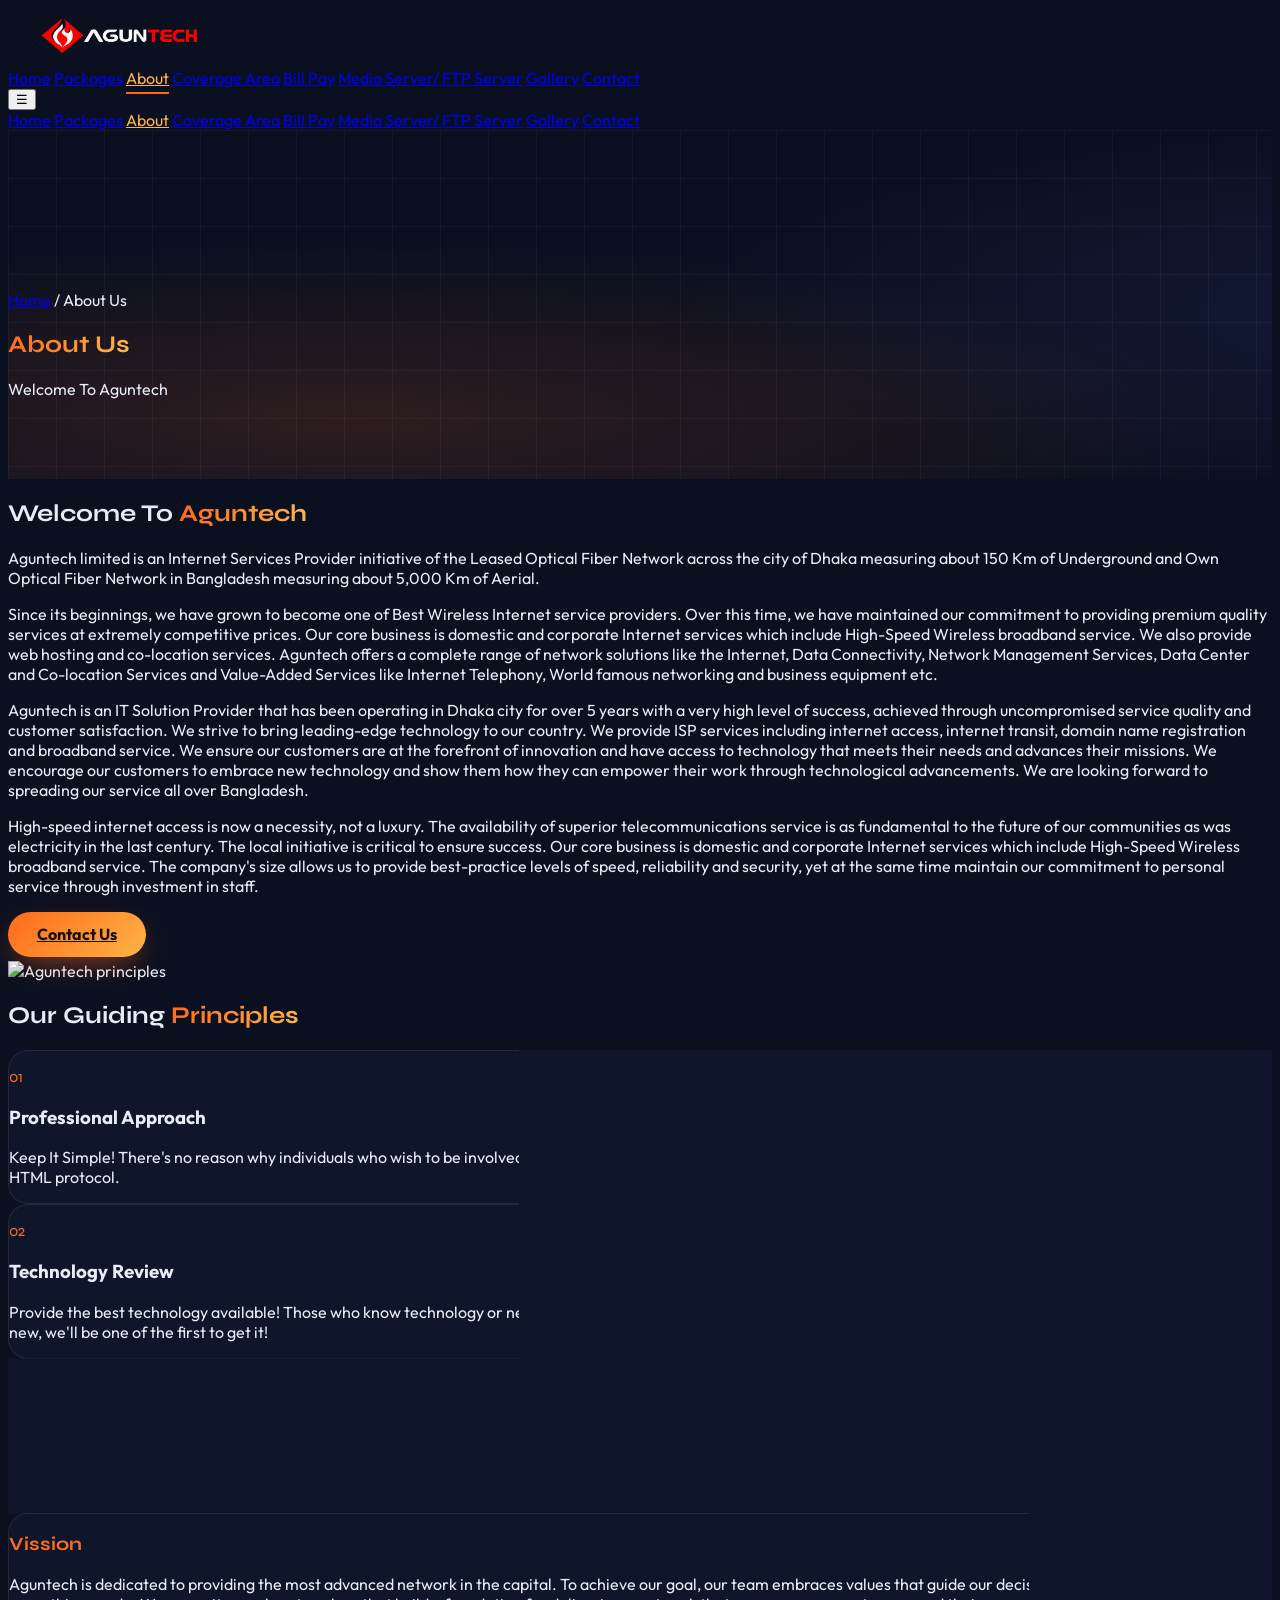
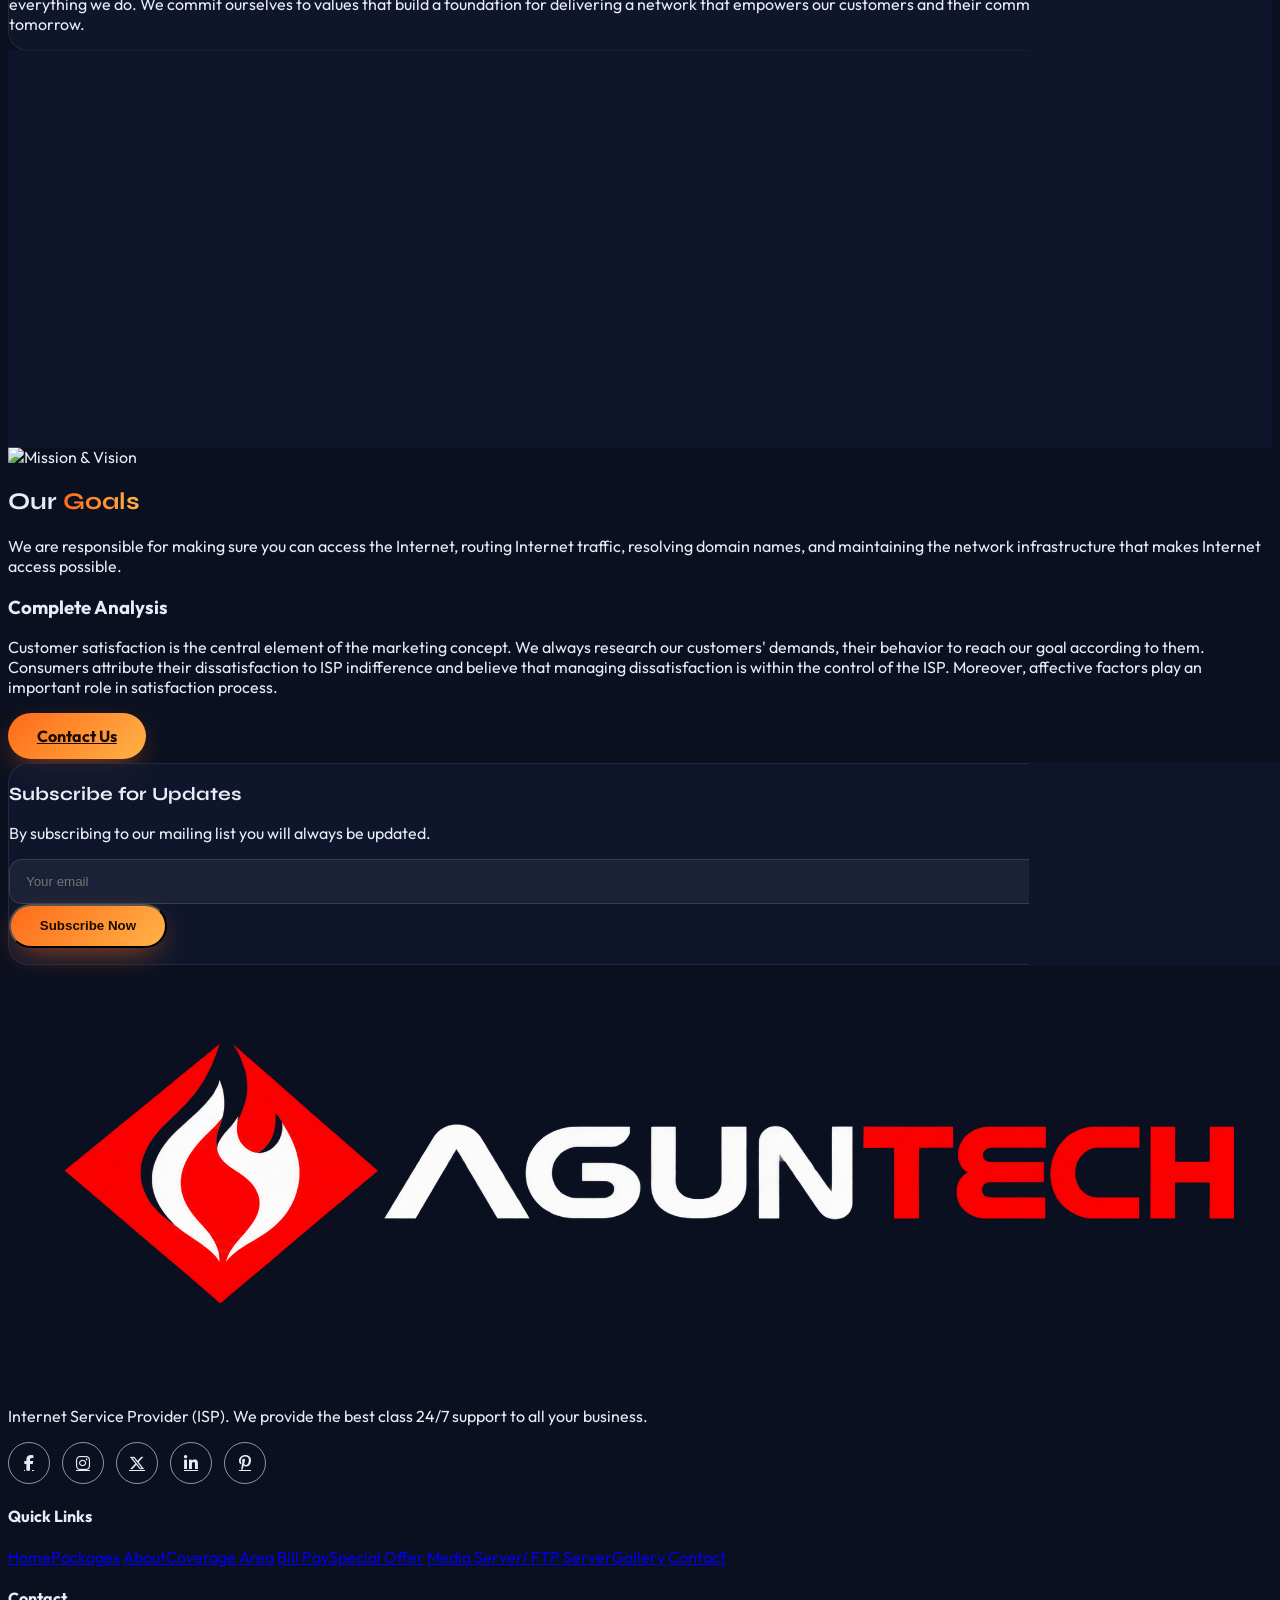
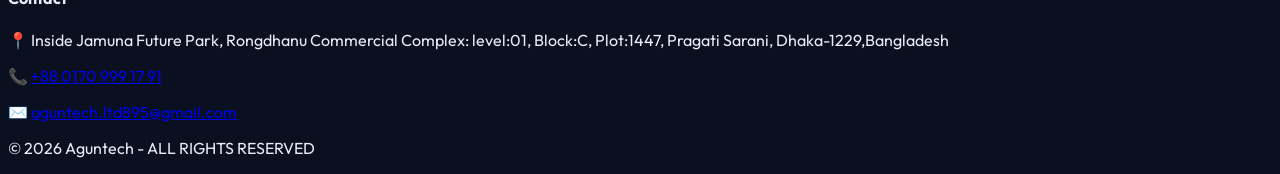
==== about.html @ c1c76f9d "first commit" ====
<!DOCTYPE html>
<html lang="en">
<head>
  <meta charset="UTF-8" />
  <meta name="viewport" content="width=device-width, initial-scale=1.0" />
  <title>About | Aguntech - Internet Service Provider</title>
  <meta name="description" content="Aguntech - High speed fiber internet service provider in Dhaka, Bangladesh." />
  <script src="https://cdn.tailwindcss.com"></script>
  <link rel="preconnect" href="https://fonts.googleapis.com" />
  <link href="https://fonts.googleapis.com/css2?family=Outfit:wght@300;400;600;700&family=Syne:wght@600;700;800&display=swap" rel="stylesheet" />
  <link rel="stylesheet" href="assets/css/style.css" />
  <link rel="icon" type="image/png" href="assets/images/social-icons.png">
  <link rel="stylesheet"href="https://cdnjs.cloudflare.com/ajax/libs/font-awesome/6.7.2/css/all.min.css">

</head>
<body class="antialiased">
  <div id="preloader"><div class="loader"></div></div>

  <!-- ===== Header ===== -->
  <header id="header" class="fixed top-0 inset-x-0 z-50 bg-[#0b1020]/80 backdrop-blur-lg border-b border-white/5 transition-shadow">
    <div class="max-w-7xl mx-auto px-5 h-20 flex items-center justify-between">
      <a href="index.html" class="flex items-center gap-2">
        <img class="h-20 w-70" src="assets/images/AGUNTECH Red Flame Logo (1).png" alt="Aguntech">
      </a>
      <nav class="hidden xl:flex items-center gap-6 text-sm">
        <a data-nav href="index.html" class="nav-link">Home</a>
        <a data-nav href="packages.html" class="nav-link">Packages</a>
        <a data-nav href="about.html" class="nav-link">About</a>
        <a data-nav href="coverage.html" class="nav-link">Coverage Area</a>
        <a data-nav href="billpay.html" class="nav-link">Bill Pay</a>
        <a data-nav href="media.html" class="nav-link">Media Server/ FTP Server</a>
        <a data-nav href="gallery.html" class="nav-link">Gallery</a>
        <a data-nav href="contact.html" class="nav-link">Contact</a>
      </nav>
      <button id="menuBtn" class="xl:hidden text-3xl" aria-label="Menu">☰</button>
    </div>
    <div id="mobileMenu" class="hidden xl:hidden px-5 pb-5 bg-[#0b1020]">
      <a data-nav href="index.html" class="nav-link block py-2">Home</a>
      <a data-nav href="packages.html" class="nav-link block py-2">Packages</a>
      <a data-nav href="about.html" class="nav-link block py-2">About</a>
      <a data-nav href="coverage.html" class="nav-link block py-2">Coverage Area</a>
      <a data-nav href="billpay.html" class="nav-link block py-2">Bill Pay</a>
      <a data-nav href="media.html" class="nav-link block py-2">Media Server/ FTP Server</a>
      <a data-nav href="gallery.html" class="nav-link block py-2">Gallery</a>
      <a data-nav href="contact.html" class="nav-link block py-2">Contact</a>
    </div>
  </header>

  <!-- ===== Page Hero ===== -->
  <section class="page-hero grid-bg">
    <div class="blob w-72 h-72 bg-orange-500 -top-10 -left-10"></div>
    <div class="blob w-72 h-72 bg-indigo-600 top-10 right-0" style="animation-delay:-4s"></div>
    <div class="relative max-w-7xl mx-auto px-5 text-center">
      <p class="text-sm text-white/60 reveal"><a href="index.html" class="hover:text-orange-400">Home</a> / About Us</p>
      <h1 class="font-display text-4xl md:text-6xl font-extrabold mt-3 reveal" data-delay="100"><span class="text-fire">About Us</span></h1>
      <p class="mt-4 text-white/70 max-w-2xl mx-auto reveal" data-delay="200">Welcome To Aguntech</p>
    </div>
  </section>

  <section class="max-w-7xl mx-auto px-5 pb-20 grid lg:grid-cols-2 gap-12 items-center">
    <div class="space-y-5 text-white/75 leading-relaxed reveal">
      <h2 class="font-display text-3xl font-bold text-white">Welcome To <span class="text-fire">Aguntech</span></h2>
      <p>Aguntech limited is an Internet Services Provider initiative of the Leased Optical Fiber Network across the city of Dhaka measuring about 150 Km of Underground and Own Optical Fiber Network in Bangladesh measuring about 5,000 Km of Aerial.</p>
      <p>Since its beginnings, we have grown to become one of Best Wireless Internet service providers. Over this time, we have maintained our commitment to providing premium quality services at extremely competitive prices. Our core business is domestic and corporate Internet services which include High-Speed Wireless broadband service. We also provide web hosting and co-location services. Aguntech offers a complete range of network solutions like the Internet, Data Connectivity, Network Management Services, Data Center and Co-location Services and Value-Added Services like Internet Telephony, World famous networking and business equipment etc.</p>
      <p>Aguntech is an IT Solution Provider that has been operating in Dhaka city for over 5 years with a very high level of success, achieved through uncompromised service quality and customer satisfaction. We strive to bring leading-edge technology to our country. We provide ISP services including internet access, internet transit, domain name registration and broadband service. We ensure our customers are at the forefront of innovation and have access to technology that meets their needs and advances their missions. We encourage our customers to embrace new technology and show them how they can empower their work through technological advancements. We are looking forward to spreading our service all over Bangladesh.</p>
      <p>High-speed internet access is now a necessity, not a luxury. The availability of superior telecommunications service is as fundamental to the future of our communities as was electricity in the last century. The local initiative is critical to ensure success. Our core business is domestic and corporate Internet services which include High-Speed Wireless broadband service. The company's size allows us to provide best-practice levels of speed, reliability and security, yet at the same time maintain our commitment to personal service through investment in staff.</p>
      <a href="contact.html" class="btn-fire">Contact Us</a>
    </div>
    <div class="reveal" data-delay="150"><img src="https://aguntech.com/pages/pagesSheets/img/about-mission-vission.png" alt="Aguntech principles" class="w-full floaty" /></div>
  </section>

  <section class="py-20 bg-[#0e1428]">
    <div class="max-w-7xl mx-auto px-5">
      <h2 class="font-display text-4xl font-extrabold text-center reveal">Our Guiding <span class="text-fire">Principles</span></h2>
      <div class="grid md:grid-cols-3 gap-8 mt-12">
        <div class="glass card-hover p-8 reveal" data-delay="0"><p class="font-display text-5xl font-extrabold text-fire">01</p><h3 class="text-xl font-bold mt-4">Professional Approach</h3><p class="text-white/65 text-sm mt-3 leading-relaxed">Keep It Simple! There's no reason why individuals who wish to be involved in the Internet, need to have sophisticated technical knowledge and the ability to write and understand HTML protocol.</p></div>
        <div class="glass card-hover p-8 reveal" data-delay="120"><p class="font-display text-5xl font-extrabold text-fire">02</p><h3 class="text-xl font-bold mt-4">Technology Review</h3><p class="text-white/65 text-sm mt-3 leading-relaxed">Provide the best technology available! Those who know technology or need the most from it will be suitably impressed with our high-tech equipment. If it's current, we have it; if it's new, we'll be one of the first to get it!</p></div>
        <div class="glass card-hover p-8 reveal" data-delay="240"><p class="font-display text-5xl font-extrabold text-fire">03</p><h3 class="text-xl font-bold mt-4">Affordable Services</h3><p class="text-white/65 text-sm mt-3 leading-relaxed">Make it affordable! Amber IT programs are almost always one third to one half the cost of comparable services. This supports our mission of creating greater access to a greater number of people.</p></div>
      </div>
    </div>
  </section>

  <section class="max-w-7xl mx-auto px-5 py-20 grid md:grid-cols-2 gap-8">
    <div class="glass p-8 reveal"><h3 class="font-display text-2xl font-bold text-fire">Vission</h3><p class="text-white/70 mt-4 leading-relaxed">Aguntech is dedicated to providing the most advanced network in the capital. To achieve our goal, our team embraces values that guide our decisions and drive our actions in everything we do. We commit ourselves to values that build a foundation for delivering a network that empowers our customers and their communities to succeed today and tomorrow.</p></div>
    <div class="glass p-8 reveal" data-delay="120"><h3 class="font-display text-2xl font-bold text-fire">Mission</h3><p class="text-white/70 mt-4 leading-relaxed">We will implement ultra-fast advanced technology as an essential service to every residential &amp; business address, vulnerable populations, low-income users, educational institutions, public safety agencies, and medical facilities, and also providing ISP and phone services to customers at the lowest possible prices. We will be competitive, affordable, generate economic growth and create jobs while acting as good stewards to our customers.</p></div>
    <div class="glass p-8 reveal"><h3 class="font-display text-xl font-bold">We aim is to provide consumers with</h3><ul class="mt-4 space-y-2 text-white/75"><li>🔸 High quality</li><li>🔸 Competitive price</li><li>🔸 Simple setup</li><li>🔸 Ease of use</li><li>🔸 Broadband service with excellent customer care!</li></ul></div>
    <div class="glass p-8 reveal" data-delay="120"><h3 class="font-display text-xl font-bold">Customized technical support for all your services</h3><div class="flex flex-wrap gap-2 mt-4"><span class="px-3 py-1 rounded-full bg-orange-500/15 text-orange-300 text-sm">Wireless</span><span class="px-3 py-1 rounded-full bg-orange-500/15 text-orange-300 text-sm">Fiber to the home</span><span class="px-3 py-1 rounded-full bg-orange-500/15 text-orange-300 text-sm">DSL</span><span class="px-3 py-1 rounded-full bg-orange-500/15 text-orange-300 text-sm">Cable</span><span class="px-3 py-1 rounded-full bg-orange-500/15 text-orange-300 text-sm">IPTV</span><span class="px-3 py-1 rounded-full bg-orange-500/15 text-orange-300 text-sm">Dial-up</span><span class="px-3 py-1 rounded-full bg-orange-500/15 text-orange-300 text-sm">Phone</span><span class="px-3 py-1 rounded-full bg-orange-500/15 text-orange-300 text-sm">VOIP</span><span class="px-3 py-1 rounded-full bg-orange-500/15 text-orange-300 text-sm">In-home networking</span></div></div>
  </section>

  <section class="max-w-7xl mx-auto px-5 pb-10 grid lg:grid-cols-2 gap-12 items-center">
    <div class="reveal"><img src="https://aguntech.com/pages/pagesSheets/img/mission-vision.png" alt="Mission &amp; Vision" class="w-full floaty" /></div>
    <div class="reveal" data-delay="150">
      <h2 class="font-display text-3xl font-bold">Our <span class="text-fire">Goals</span></h2>
      <p class="text-white/70 mt-4 leading-relaxed">We are responsible for making sure you can access the Internet, routing Internet traffic, resolving domain names, and maintaining the network infrastructure that makes Internet access possible.</p>
      <h3 class="font-bold text-xl mt-8">Complete Analysis</h3>
      <p class="text-white/70 mt-2 leading-relaxed">Customer satisfaction is the central element of the marketing concept. We always research our customers' demands, their behavior to reach our goal according to them. Consumers attribute their dissatisfaction to ISP indifference and believe that managing dissatisfaction is within the control of the ISP. Moreover, affective factors play an important role in satisfaction process.</p>
      <a href="contact.html" class="btn-fire mt-8">Contact Us</a>
    </div>
  </section>

  <!-- ===== Subscribe ===== -->
  <section class="max-w-7xl mx-auto px-5 py-16">
    <div class="glass p-10 md:flex items-center justify-between gap-8 reveal relative overflow-hidden">
      <div class="blob w-60 h-60 bg-orange-500 -right-10 -top-10"></div>
      <div class="relative">
        <h3 class="font-display text-3xl font-bold">Subscribe for Updates</h3>
        <p class="text-white/70 mt-2">By subscribing to our mailing list you will always be updated.</p>
      </div>
      <form data-demo class="relative mt-6 md:mt-0 flex gap-3 w-full md:w-auto">
        <input type="email" required placeholder="Your email" class="input md:w-72" />
        <button class="btn-fire whitespace-nowrap">Subscribe Now</button>
        <p class="form-msg hidden text-green-400 text-sm"></p>
      </form>
    </div>
  </section>
  <!-- ===== Footer ===== -->
  <footer class="border-t border-white/5 bg-[#080c19]">
    <div class="max-w-7xl mx-auto px-5 py-14 grid md:grid-cols-3 gap-10 text-sm">
      <div>
        <img class="h-20 w-70" src="assets/images/AGUNTECH Red Flame Logo (1).png" alt="Aguntech">
        <!-- <p class="font-display text-2xl font-extrabold">Agun<span class="text-fire">tech</span></p> -->
        <p class="text-white/60 mt-3">Internet Service Provider (ISP). We provide the best class 24/7 support to all your business.</p>
        <div class="social-links mt-4" aria-label="Social media">
          <!-- Facebook -->
          <a href="https://www.facebook.com/Aguntechbd"
            target="_blank" rel="noopener noreferrer"
            class="social-icon facebook" aria-label="Facebook">
            <i class="fa-brands fa-facebook-f"></i>
          </a>
          <!-- Instagram -->
          <a href="https://www.instagram.com/aguntechbd/"
            target="_blank" rel="noopener noreferrer"
            class="social-icon instagram" aria-label="Instagram">
            <i class="fa-brands fa-instagram"></i>
          </a>
          <!-- X -->
          <a href="https://x.com/Aguntechbd"
            target="_blank" rel="noopener noreferrer"
            class="social-icon twitter" aria-label="X">
            <i class="fa-brands fa-x-twitter"></i>
          </a>
          <!-- LinkedIn -->
          <a href="https://www.linkedin.com/company/aguntechbd/"
            target="_blank" rel="noopener noreferrer"
            class="social-icon linkedin" aria-label="LinkedIn">
            <i class="fa-brands fa-linkedin-in"></i>
          </a>
          <!-- Pinterest -->
          <a href="https://www.pinterest.com/aguntechbd/"
            target="_blank" rel="noopener noreferrer"
            class="social-icon pinterest" aria-label="Pinterest">
            <i class="fa-brands fa-pinterest-p"></i>
          </a>
        </div>
      </div>
      <div>
        <h4 class="font-semibold mb-3">Quick Links</h4>
        <div class="grid grid-cols-2 gap-2 text-white/60">
          <a href="index.html" class="hover:text-orange-400">Home</a><a href="packages.html" class="hover:text-orange-400">Packages</a>
          <a href="about.html" class="hover:text-orange-400">About</a><a href="coverage.html" class="hover:text-orange-400">Coverage Area</a>
          <a href="billpay.html" class="hover:text-orange-400">Bill Pay</a><a href="offer.html" class="hover:text-orange-400">Special Offer</a>
          <a href="media.html" class="hover:text-orange-400">Media Server/ FTP Server</a><a href="gallery.html" class="hover:text-orange-400">Gallery</a>
          <a href="contact.html" class="hover:text-orange-400">Contact</a>
        </div>
      </div>
      <div class="text-white/60 space-y-2">
        <h4 class="font-semibold mb-3 text-white">Contact</h4>
        <p>📍 Inside Jamuna Future Park, Rongdhanu Commercial Complex: level:01, Block:C, Plot:1447, Pragati Sarani, Dhaka-1229,Bangladesh</p>
        <p>📞 <a href="tel:+8801709991791" class="hover:text-orange-400">+88 0170 999 17 91</a></p>
        <p>✉️ <a href="mailto:aguntech.ltd895@gmail.com" class="hover:text-orange-400">aguntech.ltd895@gmail.com</a></p>
      </div>
    </div>
    <p class="text-center text-white/40 text-xs pb-8">© <span class="year">2026</span> Aguntech - ALL RIGHTS RESERVED</p>
  </footer>

  <script src="assets/js/main.js"></script>
</body>
</html>
---- assets/css/style.css ----
/* Aguntech custom styles & animations */
:root{--fire:#ff6a1a;--ember:#ffb347;--night:#0b1020;--panel:#121a33}
html{scroll-behavior:smooth}
body{font-family:'Outfit',sans-serif;background:var(--night);color:#e7ecf7}
.font-display{font-family:'Syne',sans-serif;overflow-wrap:anywhere}
.text-fire{background:linear-gradient(90deg,var(--fire),var(--ember),var(--fire));background-size:200% auto;-webkit-background-clip:text;background-clip:text;color:transparent;animation:shine 4s linear infinite}
@keyframes shine{to{background-position:200% center}}
.btn-fire{position:relative;overflow:hidden;background:linear-gradient(135deg,var(--fire),var(--ember));color:#1a0d00;font-weight:700;border-radius:999px;padding:.8rem 1.8rem;display:inline-block;transition:transform .3s,box-shadow .3s;box-shadow:0 10px 30px -10px rgba(255,106,26,.7)}
.btn-fire:hover{transform:translateY(-3px) scale(1.03);box-shadow:0 18px 40px -10px rgba(255,106,26,.9)}
.btn-fire::after{content:"";position:absolute;inset:0 auto 0 -70%;width:45%;background:linear-gradient(110deg,transparent,rgba(255,255,255,.32),transparent);transform:skewX(-20deg);transition:left .7s ease}
.btn-fire:hover::after{left:130%}
.btn-ghost{border:1px solid rgba(255,255,255,.2);border-radius:999px;padding:.8rem 1.8rem;display:inline-block;transition:.3s}
.btn-ghost:hover{border-color:var(--fire);color:var(--ember)}
.social-links{display:flex;align-items:center;gap:.75rem}
.social-icon{width:2.5rem;height:2.5rem;border:1px solid rgba(255,255,255,.55);border-radius:9999px;display:inline-grid;place-items:center;color:#e7ecf7;transition:color .3s,border-color .3s,background-color .3s,transform .3s;animation:social-float 3s ease-in-out infinite}
.social-icon:nth-child(2){animation-delay:.15s}
.social-icon:nth-child(3){animation-delay:.3s}
.social-icon:nth-child(4){animation-delay:.45s}
.social-icon:nth-child(5){animation-delay:.6s}
.social-icon:hover:not(:disabled){color:var(--ember);border-color:var(--fire);background:rgba(255,106,26,.1);transform:translateY(-4px) scale(1.08)}
.social-icon:disabled{opacity:.55;cursor:not-allowed}
@keyframes social-float{0%,100%{translate:0 0}50%{translate:0 -3px}}
header > div > a:first-child > span:first-child{animation:brand-float 4s ease-in-out infinite}
@keyframes brand-float{0%,100%{transform:translateY(0)}50%{transform:translateY(-3px)}}
@media(prefers-reduced-motion:reduce){html{scroll-behavior:auto}.social-icon,header > div > a:first-child > span:first-child{animation:none;transition:none}}
.glass{background:rgba(18,26,51,.7);border:1px solid rgba(255,255,255,.08);backdrop-filter:blur(12px);border-radius:1.25rem}
.card-hover{transition:transform .4s,border-color .4s,box-shadow .4s}
.card-hover:hover{transform:translateY(-8px);border-color:rgba(255,106,26,.5);box-shadow:0 25px 50px -20px rgba(255,106,26,.45)}
.reveal{opacity:0;transform:translateY(28px);transition:opacity .7s ease,transform .7s cubic-bezier(.2,.7,.2,1)}
.reveal.show{opacity:1;transform:none}
.blob{position:absolute;border-radius:50%;filter:blur(80px);opacity:.45;animation:float 10s ease-in-out infinite}
@keyframes float{0%,100%{transform:translate(0,0)}50%{transform:translate(30px,-40px)}}
.floaty{animation:float 6s ease-in-out infinite}
.grid-bg{background-image:linear-gradient(rgba(255,255,255,.04) 1px,transparent 1px),linear-gradient(90deg,rgba(255,255,255,.04) 1px,transparent 1px);background-size:48px 48px;animation:grid-drift 70s linear infinite}
@keyframes grid-drift{to{background-position:48px 48px}}
.nav-link{position:relative;padding:.4rem 0;transition:color .3s}
.nav-link::after{content:"";position:absolute;left:0;bottom:0;height:2px;width:0;background:var(--fire);transition:width .3s}
.nav-link:hover,.nav-link.active{color:var(--ember)}
.nav-link:hover::after,.nav-link.active::after{width:100%}
.pulse-ring{position:relative}
.pulse-ring::before{content:"";position:absolute;inset:-8px;border-radius:inherit;border:2px solid var(--fire);animation:ring 2s infinite}
@keyframes ring{0%{transform:scale(.9);opacity:1}100%{transform:scale(1.3);opacity:0}}
.marquee{display:flex;gap:3rem;animation:marq 25s linear infinite;width:max-content}
.marquee:hover,.marquee:focus-within{animation-play-state:paused}
@keyframes marq{to{transform:translateX(-50%)}}
.page-hero{padding:9rem 0 4rem;position:relative;overflow:hidden;isolation:isolate}
.page-hero::before{content:"";position:absolute;inset:0;z-index:-1;pointer-events:none;background:radial-gradient(ellipse at 18% 55%,rgba(255,106,26,.14),transparent 42%),radial-gradient(ellipse at 82% 35%,rgba(99,102,241,.13),transparent 40%);background-size:150% 150%;animation:hero-glow 18s ease-in-out infinite alternate}
@keyframes hero-glow{to{background-position:100% 70%}}
.goals-grid .goal-card{position:relative;overflow:hidden;transition:transform .3s ease,border-color .3s ease,box-shadow .3s ease}
.goal-card::before{content:"";position:absolute;inset:1rem auto 1rem 0;width:3px;border-radius:0 3px 3px 0;background:linear-gradient(180deg,var(--fire),var(--ember));transform:scaleY(0);transform-origin:center;transition:transform .3s ease}
.goal-card>div:last-child{transition:transform .3s ease}
.goal-card>div:first-child{display:inline-block;transform-origin:center;animation:goal-icon-float 3s ease-in-out infinite}
.goal-card:nth-child(2)>div:first-child{animation-delay:.25s}
.goal-card:nth-child(3)>div:first-child{animation-delay:.5s}
.goal-card:nth-child(4)>div:first-child{animation-delay:.75s}
.goal-card:nth-child(5)>div:first-child{animation-delay:1s}
.goal-card:nth-child(6)>div:first-child{animation-delay:1.25s}
@keyframes goal-icon-float{0%,100%{transform:translateY(0)}50%{transform:translateY(-5px)}}
.goal-card:hover>div:first-child{animation:goal-icon-bounce .55s ease}
@keyframes goal-icon-bounce{0%,100%{transform:translateY(0) scale(1)}40%{transform:translateY(-8px) scale(1.12)}70%{transform:translateY(1px) scale(.96)}}
.goal-card:hover{transform:translateY(-4px);border-color:rgba(255,106,26,.4);box-shadow:0 14px 32px -24px rgba(255,106,26,.5)}
.goal-card:hover::before{transform:scaleY(1)}
.goal-card:hover>div:last-child{transform:translateX(4px)}
.scroll-progress{position:fixed;inset:0 auto auto 0;width:100%;height:3px;z-index:110;pointer-events:none;background:linear-gradient(90deg,var(--fire),var(--ember));box-shadow:0 0 12px rgba(255,106,26,.55);transform:scaleX(0);transform-origin:left center;transition:transform .12s linear}
.input{width:100%;background:rgba(255,255,255,.05);border:1px solid rgba(255,255,255,.12);border-radius:.8rem;padding:.85rem 1rem;outline:none;transition:.3s}
.input:focus{border-color:var(--fire);box-shadow:0 0 0 3px rgba(255,106,26,.2)}
.gallery-item img{transition:transform .6s}
.gallery-item:hover img{transform:scale(1.1) rotate(1deg)}
#preloader{position:fixed;inset:0;background:var(--night);z-index:100;display:grid;place-items:center;transition:opacity .5s}
.loader{width:56px;height:56px;border-radius:50%;border:4px solid rgba(255,255,255,.1);border-top-color:var(--fire);animation:spin 1s linear infinite}
@keyframes spin{to{transform:rotate(360deg)}}
@media(prefers-reduced-motion:reduce){
  *,*::before,*::after{scroll-behavior:auto!important;animation-duration:.01ms!important;animation-iteration-count:1!important;transition-duration:.01ms!important}
  .reveal{opacity:1;transform:none}
  .btn-fire::after{display:none}
  .scroll-progress{transition:none}
  .goal-card>div:first-child,.goal-card:hover>div:first-child{animation:none}
}

img,video,iframe{max-width:100%}
.glass{min-width:0}
.social-links{flex-wrap:wrap}
#header>div>a img{width:clamp(8rem,18vw,13.75rem);height:auto;max-height:3.5rem;object-fit:contain}
#mobileMenu{max-height:calc(100vh - 5rem);overflow-y:auto}
form[data-demo]{min-width:0}

@media(max-width:767px){
  .page-hero{padding:7.5rem 0 3rem}
  .page-hero h1{font-size:clamp(2rem,9vw,3rem);line-height:1.1}
  section.min-h-screen h1{font-size:clamp(2.5rem,9vw,4.5rem);line-height:1.1}
  section.min-h-screen .reveal{opacity:1;transform:none}
  .hero-stats{gap:.75rem}
  .hero-stats [data-count]{font-size:clamp(1.05rem,5vw,1.4rem);line-height:1.2}
  .hero-stats p:last-child{font-size:.7rem}
}

@media(max-width:639px){
  #menuBtn{display:grid;place-items:center;width:2.75rem;height:2.75rem;border-radius:.75rem}
  #menuBtn:focus-visible,#mobileMenu a:focus-visible{outline:2px solid var(--ember);outline-offset:3px}
  #mobileMenu .nav-link.block{padding:.7rem 0}
  .page-hero{padding:7rem 0 2.5rem}
  section.py-20,section.py-24{padding-top:3rem;padding-bottom:3rem}
  section.pb-20{padding-bottom:3rem}
  .hero-actions{display:grid;grid-template-columns:minmax(0,1fr);max-width:20rem}
  .hero-actions .btn-fire,.hero-actions .btn-ghost{width:100%;text-align:center}
  .hero-socials{display:grid;grid-template-columns:repeat(5,minmax(2.25rem,2.5rem));gap:.5rem;justify-content:start}
  .hero-socials-label{grid-column:1/-1;margin:0}
  form[data-demo]{flex-direction:column;align-items:stretch}
  form[data-demo]>.input,form[data-demo]>.btn-fire{width:100%}
  .glass{border-radius:1rem}
  .glass.p-8,.glass.p-10{padding:1.25rem}
  .grid.gap-12{gap:2rem}
}
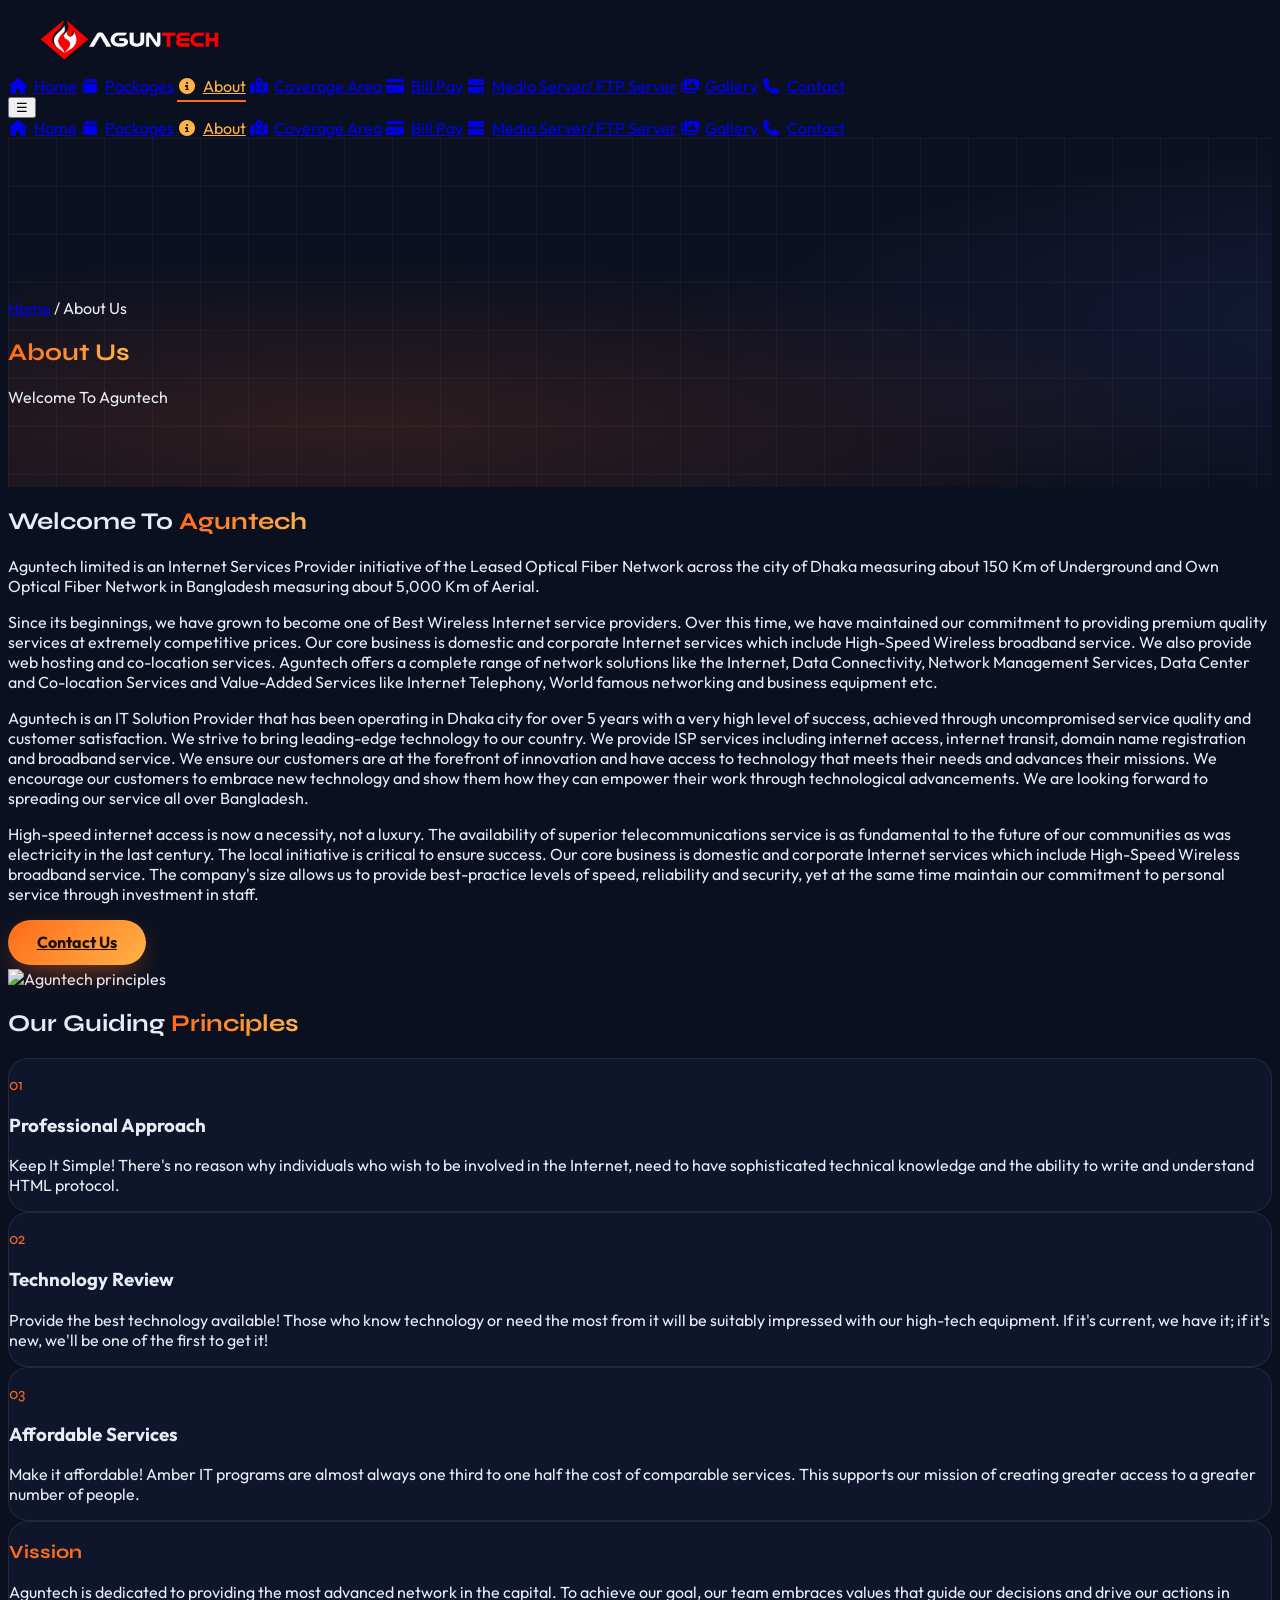
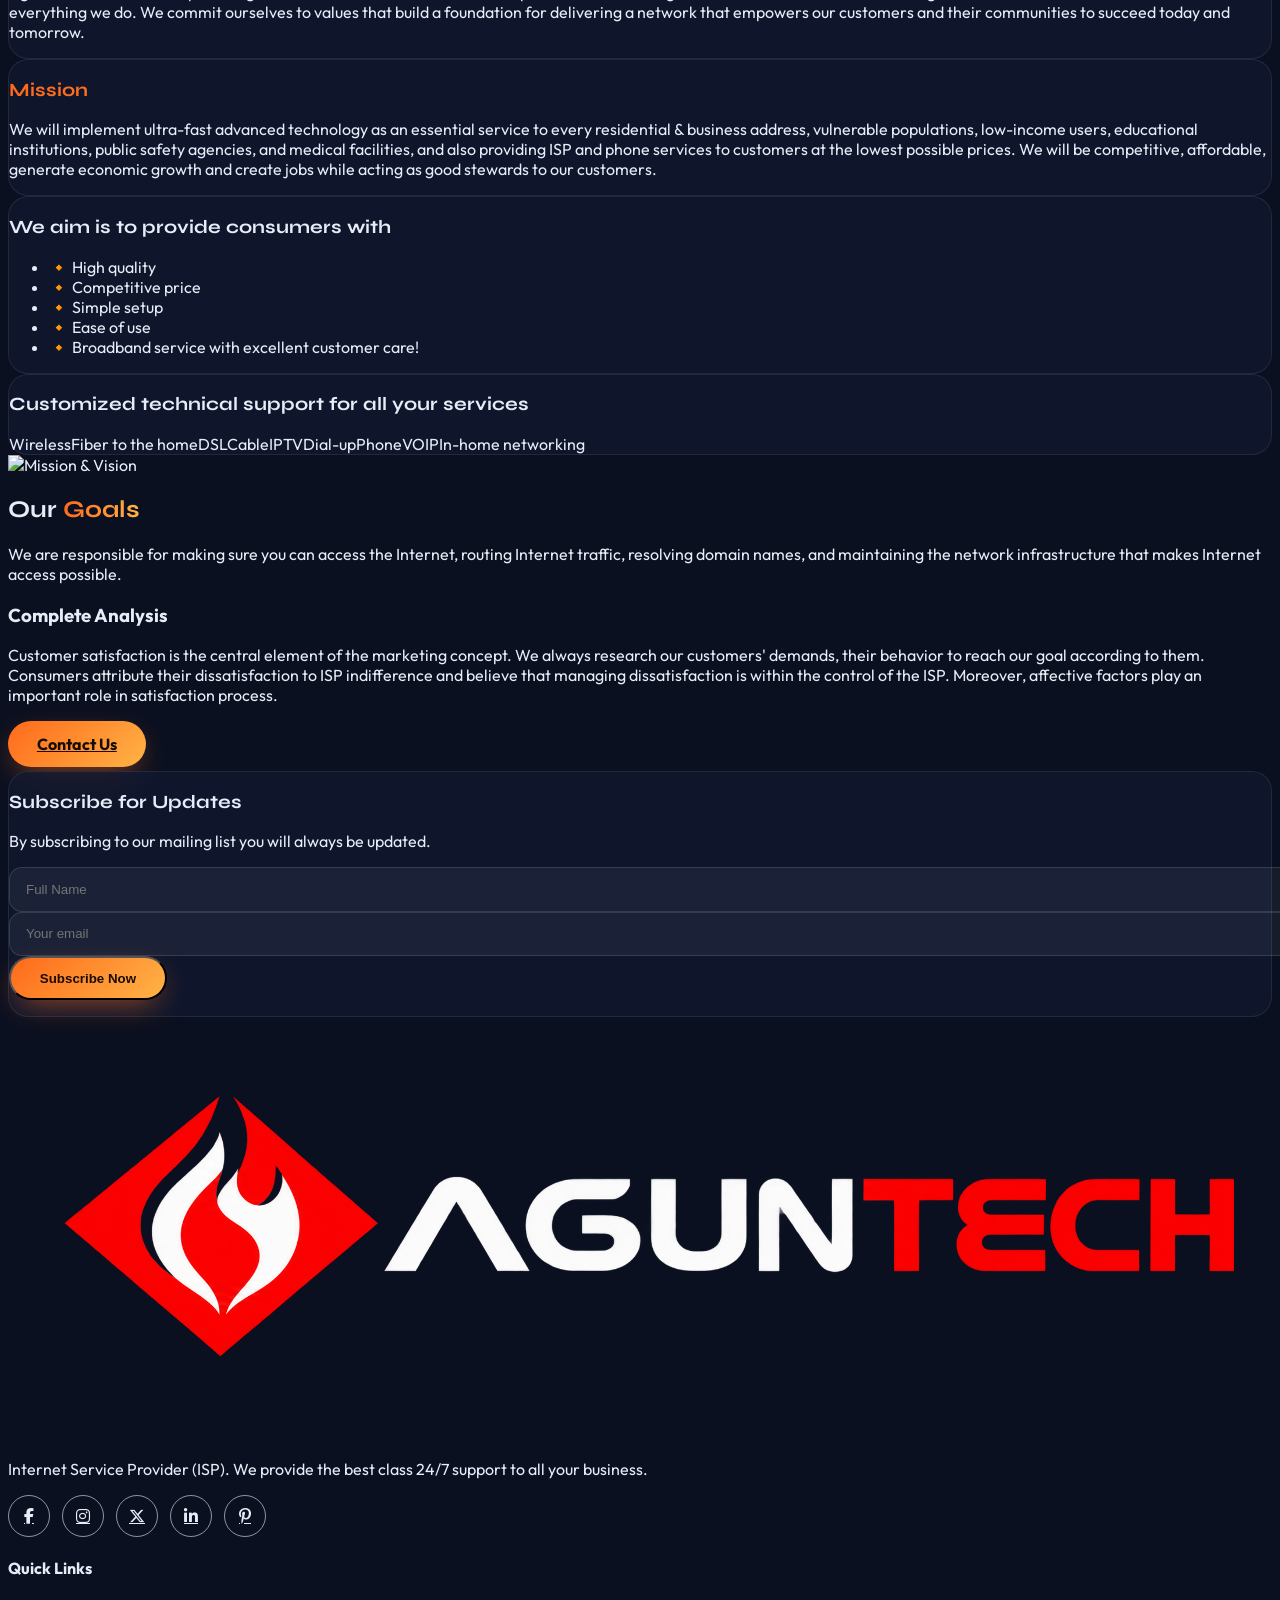
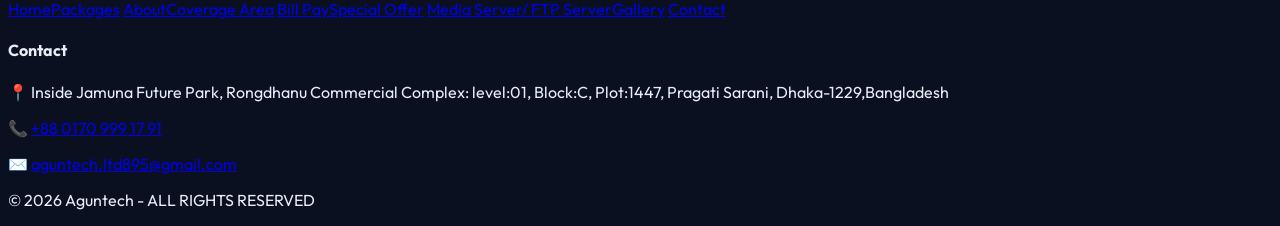
==== commit 4955a756: "all commit" ====
--- a/about.html
+++ b/about.html
@@ -22,7 +22,7 @@
       <a href="index.html" class="flex items-center gap-2">
         <img class="h-20 w-70" src="assets/images/AGUNTECH Red Flame Logo (1).png" alt="Aguntech">
       </a>
-      <nav class="hidden xl:flex items-center gap-6 text-sm">
+      <nav class="hidden xl:flex items-center gap-6 font-bold text-sm">
         <a data-nav href="index.html" class="nav-link">Home</a>
         <a data-nav href="packages.html" class="nav-link">Packages</a>
         <a data-nav href="about.html" class="nav-link">About</a>
@@ -52,14 +52,14 @@
     <div class="blob w-72 h-72 bg-indigo-600 top-10 right-0" style="animation-delay:-4s"></div>
     <div class="relative max-w-7xl mx-auto px-5 text-center">
       <p class="text-sm text-white/60 reveal"><a href="index.html" class="hover:text-orange-400">Home</a> / About Us</p>
-      <h1 class="font-display text-4xl md:text-6xl font-extrabold mt-3 reveal" data-delay="100"><span class="text-fire">About Us</span></h1>
-      <p class="mt-4 text-white/70 max-w-2xl mx-auto reveal" data-delay="200">Welcome To Aguntech</p>
+      <h1 class="font-display text-5xl md:text-6xl font-extrabold mt-3 reveal" data-delay="100"><span class="text-fire">About Us</span></h1>
+      <p class="mt-4 text-white/70 max-w-2xl mx-auto reveal font-bold" data-delay="200">Welcome To Aguntech</p>
     </div>
   </section>
 
-  <section class="max-w-7xl mx-auto px-5 pb-20 grid lg:grid-cols-2 gap-12 items-center">
+  <section class="max-w-7xl mx-auto px-5 pb-10 mt-10 lg:mt-20 grid lg:grid-cols-2 gap-12 items-center">
     <div class="space-y-5 text-white/75 leading-relaxed reveal">
-      <h2 class="font-display text-3xl font-bold text-white">Welcome To <span class="text-fire">Aguntech</span></h2>
+      <h2 class="font-display text-4xl lg:text-5xl font-bold text-white">Welcome To <span class="text-fire">Aguntech</span></h2>
       <p>Aguntech limited is an Internet Services Provider initiative of the Leased Optical Fiber Network across the city of Dhaka measuring about 150 Km of Underground and Own Optical Fiber Network in Bangladesh measuring about 5,000 Km of Aerial.</p>
       <p>Since its beginnings, we have grown to become one of Best Wireless Internet service providers. Over this time, we have maintained our commitment to providing premium quality services at extremely competitive prices. Our core business is domestic and corporate Internet services which include High-Speed Wireless broadband service. We also provide web hosting and co-location services. Aguntech offers a complete range of network solutions like the Internet, Data Connectivity, Network Management Services, Data Center and Co-location Services and Value-Added Services like Internet Telephony, World famous networking and business equipment etc.</p>
       <p>Aguntech is an IT Solution Provider that has been operating in Dhaka city for over 5 years with a very high level of success, achieved through uncompromised service quality and customer satisfaction. We strive to bring leading-edge technology to our country. We provide ISP services including internet access, internet transit, domain name registration and broadband service. We ensure our customers are at the forefront of innovation and have access to technology that meets their needs and advances their missions. We encourage our customers to embrace new technology and show them how they can empower their work through technological advancements. We are looking forward to spreading our service all over Bangladesh.</p>
@@ -107,10 +107,12 @@
         <p class="text-white/70 mt-2">By subscribing to our mailing list you will always be updated.</p>
       </div>
       <form data-demo class="relative mt-6 md:mt-0 flex gap-3 w-full md:w-auto">
-        <input type="email" required placeholder="Your email" class="input md:w-72" />
-        <button class="btn-fire whitespace-nowrap">Subscribe Now</button>
-        <p class="form-msg hidden text-green-400 text-sm"></p>
-      </form>
+        <input type="hidden" name="access_key" value="4f5fbbf2-bedd-427b-933c-81ef48e893c9" />
+          <input type="text"required placeholder="Full Name"class="input md:w-72"/>
+          <input type="email"required placeholder="Your email"class="input md:w-72"/>
+          <button class="btn-fire whitespace-nowrap">Subscribe Now</button>
+          <p class="form-msg hidden text-green-400 text-sm"></p>
+        </form>
     </div>
   </section>
   <!-- ===== Footer ===== -->
--- a/assets/css/style.css
+++ b/assets/css/style.css
@@ -34,6 +34,15 @@
 .grid-bg{background-image:linear-gradient(rgba(255,255,255,.04) 1px,transparent 1px),linear-gradient(90deg,rgba(255,255,255,.04) 1px,transparent 1px);background-size:48px 48px;animation:grid-drift 70s linear infinite}
 @keyframes grid-drift{to{background-position:48px 48px}}
 .nav-link{position:relative;padding:.4rem 0;transition:color .3s}
+.nav-link[data-nav]::before{font-family:"Font Awesome 6 Free";font-weight:900;display:inline-block;width:1.25em;margin-right:.35rem;text-align:center}
+.nav-link[data-nav][href="index.html"]::before{content:"\f015"}
+.nav-link[data-nav][href="packages.html"]::before{content:"\f466"}
+.nav-link[data-nav][href="about.html"]::before{content:"\f05a"}
+.nav-link[data-nav][href="coverage.html"]::before{content:"\f5a0"}
+.nav-link[data-nav][href="billpay.html"]::before{content:"\f09d"}
+.nav-link[data-nav][href="media.html"]::before{content:"\f233"}
+.nav-link[data-nav][href="gallery.html"]::before{content:"\f302"}
+.nav-link[data-nav][href="contact.html"]::before{content:"\f095"}
 .nav-link::after{content:"";position:absolute;left:0;bottom:0;height:2px;width:0;background:var(--fire);transition:width .3s}
 .nav-link:hover,.nav-link.active{color:var(--ember)}
 .nav-link:hover::after,.nav-link.active::after{width:100%}
@@ -80,7 +89,7 @@
 img,video,iframe{max-width:100%}
 .glass{min-width:0}
 .social-links{flex-wrap:wrap}
-#header>div>a img{width:clamp(8rem,18vw,13.75rem);height:auto;max-height:3.5rem;object-fit:contain}
+#header>div>a img{width:clamp(14rem,20vw,15rem);height:auto;max-height:4rem;object-fit:contain}
 #mobileMenu{max-height:calc(100vh - 5rem);overflow-y:auto}
 form[data-demo]{min-width:0}
 
@@ -88,26 +97,11 @@
   .page-hero{padding:7.5rem 0 3rem}
   .page-hero h1{font-size:clamp(2rem,9vw,3rem);line-height:1.1}
   section.min-h-screen h1{font-size:clamp(2.5rem,9vw,4.5rem);line-height:1.1}
-  section.min-h-screen .reveal{opacity:1;transform:none}
-  .hero-stats{gap:.75rem}
-  .hero-stats [data-count]{font-size:clamp(1.05rem,5vw,1.4rem);line-height:1.2}
-  .hero-stats p:last-child{font-size:.7rem}
+  .grid.grid-cols-3{grid-template-columns:repeat(2,minmax(0,1fr))}
 }
 
 @media(max-width:639px){
-  #menuBtn{display:grid;place-items:center;width:2.75rem;height:2.75rem;border-radius:.75rem}
-  #menuBtn:focus-visible,#mobileMenu a:focus-visible{outline:2px solid var(--ember);outline-offset:3px}
-  #mobileMenu .nav-link.block{padding:.7rem 0}
-  .page-hero{padding:7rem 0 2.5rem}
-  section.py-20,section.py-24{padding-top:3rem;padding-bottom:3rem}
-  section.pb-20{padding-bottom:3rem}
-  .hero-actions{display:grid;grid-template-columns:minmax(0,1fr);max-width:20rem}
-  .hero-actions .btn-fire,.hero-actions .btn-ghost{width:100%;text-align:center}
-  .hero-socials{display:grid;grid-template-columns:repeat(5,minmax(2.25rem,2.5rem));gap:.5rem;justify-content:start}
-  .hero-socials-label{grid-column:1/-1;margin:0}
   form[data-demo]{flex-direction:column;align-items:stretch}
   form[data-demo]>.input,form[data-demo]>.btn-fire{width:100%}
   .glass{border-radius:1rem}
-  .glass.p-8,.glass.p-10{padding:1.25rem}
-  .grid.gap-12{gap:2rem}
 }
